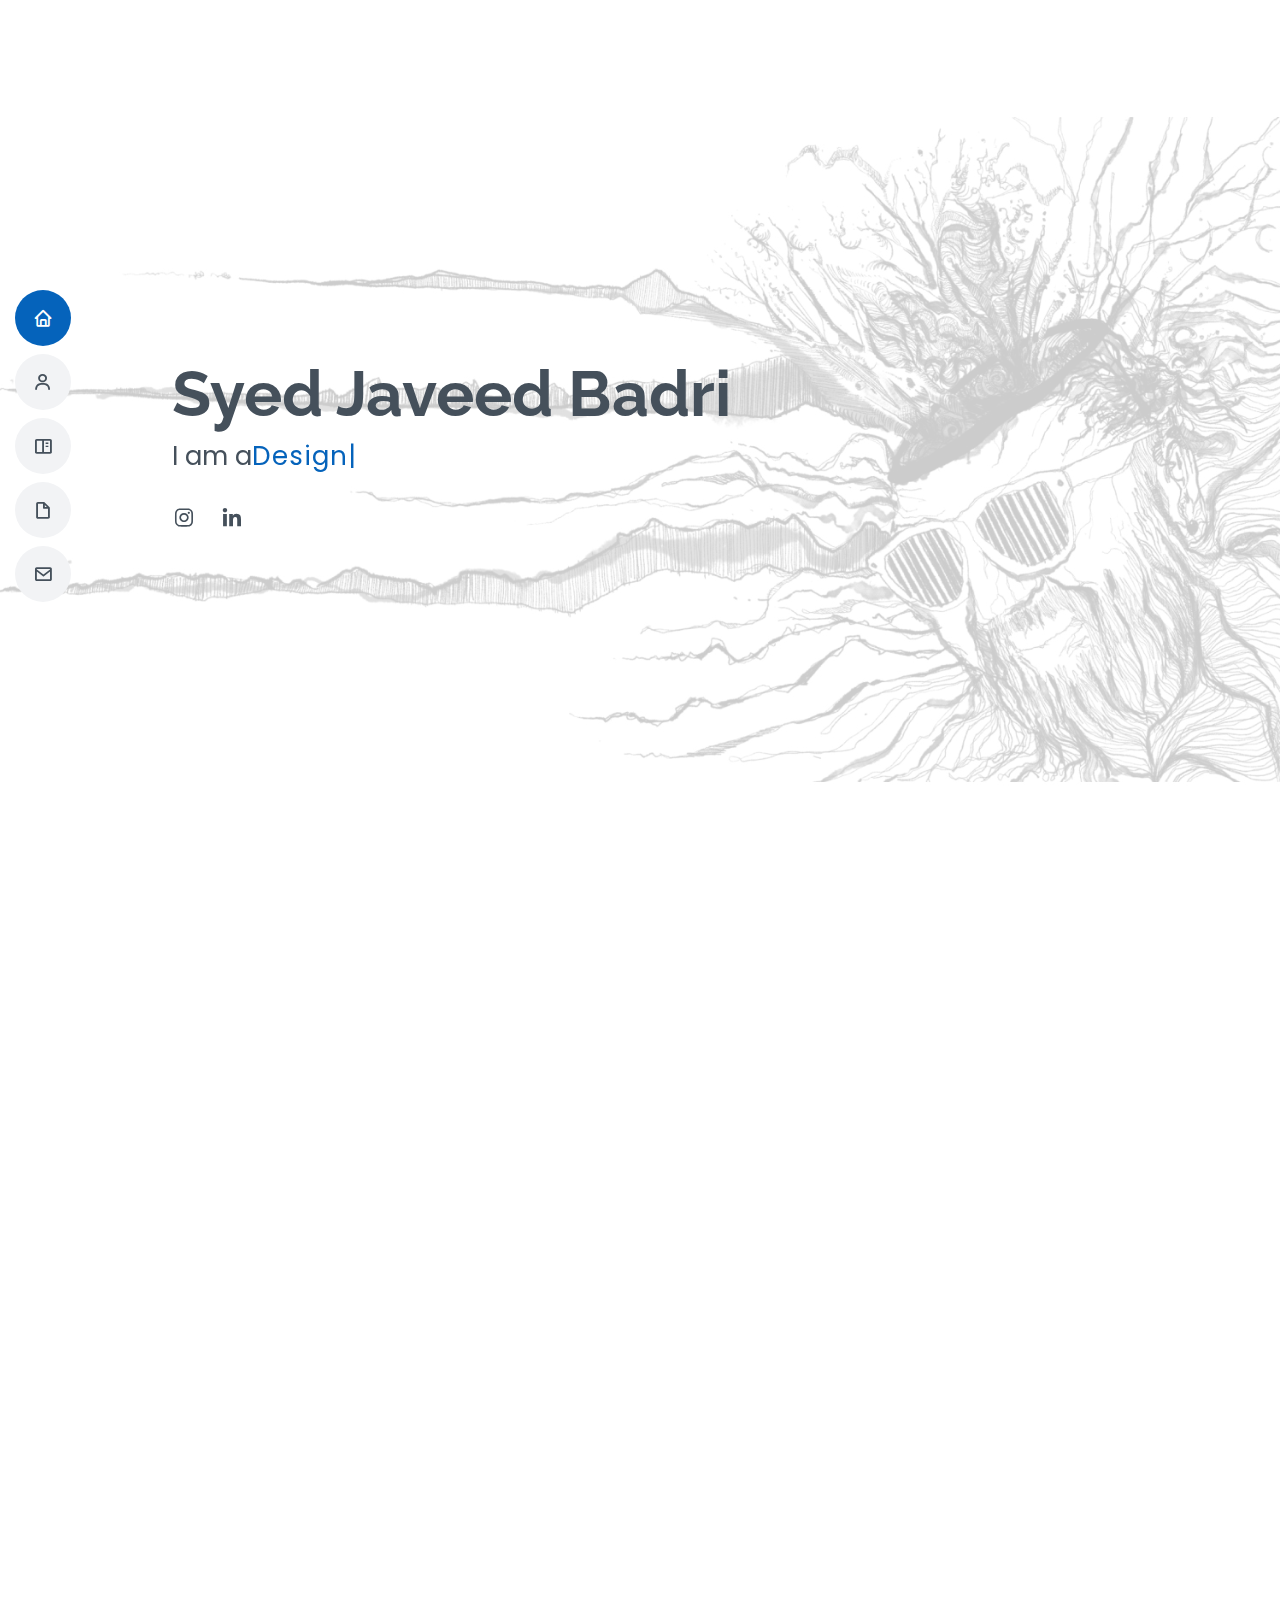
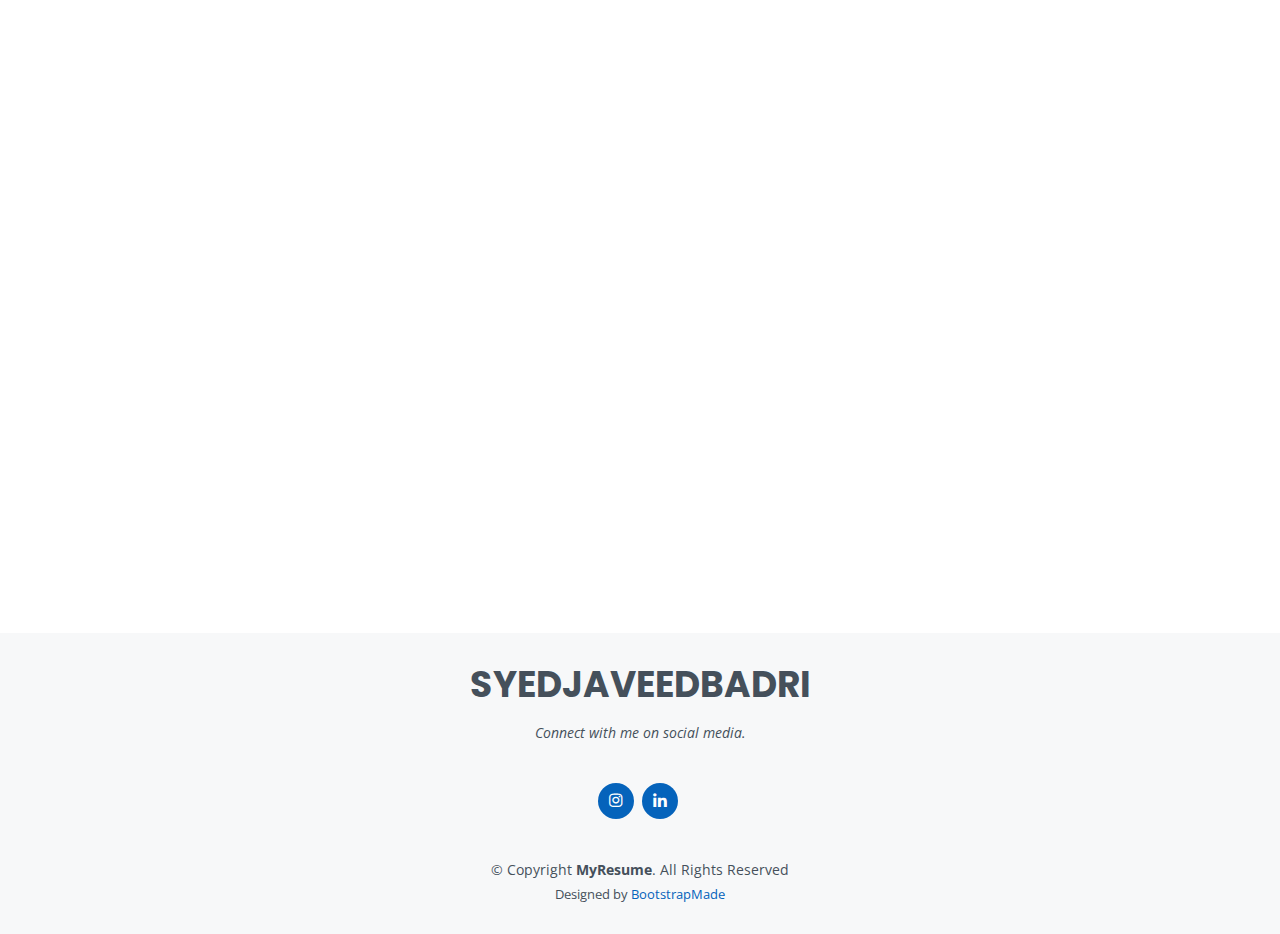
==== index.html @ 977ffac3 "first commit" ====
<!DOCTYPE html>
<html lang="en">

<head>
  <meta charset="utf-8">
  <meta content="width=device-width, initial-scale=1.0" name="viewport">

  <title>MyResume syed javeeed badri - Index</title>
  <meta content="" name="description">
  <meta content="" name="keywords">

  <!-- Favicons -->
  <link href="assets/img/favicon.png" rel="icon">
  <link href="assets/img/apple-touch-icon.png" rel="apple-touch-icon">

  <!-- Google Fonts -->
  <link href="https://fonts.googleapis.com/css?family=Open+Sans:300,300i,400,400i,600,600i,700,700i|Raleway:300,300i,400,400i,500,500i,600,600i,700,700i|Poppins:300,300i,400,400i,500,500i,600,600i,700,700i" rel="stylesheet">

  <!-- Vendor CSS Files -->
  <link href="assets/vendor/aos/aos.css" rel="stylesheet">
  <link href="assets/vendor/bootstrap/css/bootstrap.min.css" rel="stylesheet">
  <link href="assets/vendor/bootstrap-icons/bootstrap-icons.css" rel="stylesheet">
  <link href="assets/vendor/boxicons/css/boxicons.min.css" rel="stylesheet">
  <link href="assets/vendor/glightbox/css/glightbox.min.css" rel="stylesheet">
  <link href="assets/vendor/swiper/swiper-bundle.min.css" rel="stylesheet">

  <!-- Template Main CSS File -->
  <link href="assets/css/style.css" rel="stylesheet">

  <!-- =======================================================
  * Template Name: MyResume - v4.9.1
  * Template URL: https://bootstrapmade.com/free-html-bootstrap-template-my-resume/
  * Author: BootstrapMade.com
  * License: https://bootstrapmade.com/license/
  ======================================================== -->
</head>

<body>

  <!-- ======= Mobile nav toggle button ======= -->
  <!-- <button type="button" class="mobile-nav-toggle d-xl-none"><i class="bi bi-list mobile-nav-toggle"></i></button> -->
  <i class="bi bi-list mobile-nav-toggle d-lg-none"></i>
  <!-- ======= Header ======= -->
  <header id="header" class="d-flex flex-column justify-content-center">

    <nav id="navbar" class="navbar nav-menu">
      <ul>
        <li><a href="#hero" class="nav-link scrollto active"><i class="bx bx-home"></i> <span>Home</span></a></li>
        <li><a href="#about" class="nav-link scrollto"><i class="bx bx-user"></i> <span>About</span></a></li>
        <li><a href="#portfolio" class="nav-link scrollto"><i class="bx bx-book-content"></i> <span>Portfolio</span></a></li>
        <li><a href="#resume" class="nav-link scrollto"><i class="bx bx-file-blank"></i> <span>Resume</span></a></li>
        <li><a href="#contact" class="nav-link scrollto"><i class="bx bx-envelope"></i> <span>Contact</span></a></li>
      </ul>
    </nav><!-- .nav-menu -->

  </header><!-- End Header -->

  <!-- ======= Hero Section ======= -->
  <section id="hero" class="d-flex flex-column justify-content-center">
    <div class="container" data-aos="zoom-in" data-aos-delay="100">
      <h1>Syed Javeed Badri</h1>
      <p>I am a<span class="typed" data-typed-items=" Designer,n Architect, Doodler, Thinker"></span></p>
      <div class="social-links">
        <a href="https://www.instagram.com/syed_javeed_badri/" class="instagram"><i class="bx bxl-instagram"></i></a>
        <a href="https://in.linkedin.com/in/syed-javeed-badri-47b78391" class="linkedin"><i class="bx bxl-linkedin"></i></a>
      </div>
    </div>
  </section><!-- End Hero -->

  <main id="main">

    <!-- ======= About Section ======= -->
    <section id="about" class="about">
      <div class="container" data-aos="fade-up">

        <div class="section-title">
          <h2>About</h2>
          <p>I am based in Bengaluru, India. </p>
        </div>

        <div class="row">
          <div class="col-lg-4">
            <img src="assets/img/portfolio/profile-img.jpg" class="img-fluid" alt="">
          </div>
          <div class="col-lg-8 pt-4 pt-lg-0 content">
            <h3>Multidisciplinary Designer &amp; Architect.</h3>
            
            <p> Building design, Interior design, furniture design, product design, UX|UI Design. 

            </p>
              <div class="row">
              <div class="col-lg-6">
                <ul>
                  <li><i class="bi bi-chevron-right"></i> <strong>Birthday:</strong> <span>1 May 1997</span></li>
                  <li><i class="bi bi-chevron-right"></i> <strong>Website:</strong> <span></span>syedjaveedbadri.github.io</li>
                  <li><i class="bi bi-chevron-right"></i> <strong>Phone:</strong> <span>+91-7338135604</span></li>
                  <li><i class="bi bi-chevron-right"></i> <strong>City:</strong> <span>Bengaluru, India</span></li>
                </ul>
              </div>
              <div class="col-lg-6">
                <ul>
                  <li><i class="bi bi-chevron-right"></i> <strong>Age:</strong> <span>25</span></li>
                  <li><i class="bi bi-chevron-right"></i> <strong>Degree:</strong> <span>Master's in design (product design)</span></li>
                  <li><i class="bi bi-chevron-right"></i> <strong>Email:</strong> <span>syedjaveedbadri@gmail.com</span></li>
                  <li><i class="bi bi-chevron-right"></i> <strong>Freelance:</strong> <span>Available</span></li>
                </ul>
              </div>
            </div>
            <p>
              My creative side is my strongest side. My greatest strength is the ability to adapt in challenging situations due to my transferable skills from multiple fields. 
              I am uncompromisingly transparent in my thoughts and opinions. I am self motivated. You can expect me to think strategically, work independently on projects and as well as work hands on in program execution..
            </p>
          </div>
        </div>

      </div>
    </section><!-- End About Section -->

    <!-- ======= Portfolio Section ======= -->
    <section id="portfolio" class="portfolio section-bg">
      <div class="container" data-aos="fade-up">

        <div class="section-title">
          <h2>Portfolio</h2>
          <p>Below are curated works among many I worked on during my professional experience.</p>
        </div>

        <div class="row">
          <div class="col-lg-12 d-flex justify-content-center" data-aos="fade-up" data-aos-delay="100">
            <ul id="portfolio-flters">
              <li data-filter="*" class="filter-active">All</li>
              <li data-filter=".filter-BUILDINGS">BUILDINGS</li>
              <li data-filter=".filter-PRODUCTS">PRODUCTS</li>
              <li data-filter=".filter-DIGITALDESIGNS">DIGITAL DESIGNS</li>
            </ul>
          </div>
        </div>

        <div class="row portfolio-container" data-aos="fade-up" data-aos-delay="200">

          <div class="col-lg-4 col-md-6 portfolio-item filter-BUILDINGS">
            <div class="portfolio-wrap">
              <img src="assets/img/portfolio/portfolio-1.jpg" class="img-fluid" alt="">
              <div class="portfolio-info">
                <h4>BCC</h4>
                <p>LAYOUT DESIGN</p>
                <div class="portfolio-links">
                  <a href="assets/img/portfolio/portfolio-1.jpg" data-gallery="portfolioGallery" class="portfolio-lightbox" title="BUILDINGS"><i class="bx bx-plus"></i></a>
                  <a href="BCC.html" class="portfolio-details-lightbox" data-glightbox="type: external" title="Portfolio Details"><i class="bx bx-link"></i></a>
                </div>
              </div>
            </div>
          </div>

          <div class="col-lg-4 col-md-6 portfolio-item filter-DIGITALDESIGNS">
            <div class="portfolio-wrap">
              <img src="assets/img/portfolio/APP- MOCKUP-DRAFT-1.jpg" class="img-fluid" alt="">
              <div class="portfolio-info">
                <h4>KAW- CHARITY SHOP</h4>
                <p>MOBILE APPN</p>
                <div class="portfolio-links">
                  <a href="assets/img/portfolio/APP- MOCKUP-DRAFT-1.jpg" data-gallery="portfolioGallery" class="portfolio-lightbox" title="BUILDINGS"><i class="bx bx-plus"></i></a>
                  <a href="KAW.html" class="portfolio-details-lightbox" data-glightbox="type: external" title="Portfolio Details"><i class="bx bx-link"></i></a>
                </div>
              </div>
            </div>
          </div>

          <div class="col-lg-4 col-md-6 portfolio-item filter-BUILDINGS">
            <div class="portfolio-wrap">
              <img src="assets/img/portfolio/portfolio-3.jpg" class="img-fluid" alt="">
              <div class="portfolio-info">
                <h4>FABRICATOR'S RESIDENCE</h4>
                <p>BUILDING DESIGN</p>
                <div class="portfolio-links">
                  <a href="assets/img/portfolio/portfolio-3.jpg" data-gallery="portfolioGallery" class="portfolio-lightbox" title="BUILDINGS"><i class="bx bx-plus"></i></a>
                  <a href="FABRICATOR'S RESIDENCE.html" class="portfolio-details-lightbox" data-glightbox="type: external" title="Portfolio Details"><i class="bx bx-link"></i></a>
                </div>
              </div>
            </div>
          </div>

          <div class="col-lg-4 col-md-6 portfolio-item filter-DIGITALDESIGNS">
            <div class="portfolio-wrap">
              <img src="assets/img/portfolio/portfolio-4.jpg" class="img-fluid" alt="">
              <div class="portfolio-info">
                <h4>URBAN DELIGHTS</h4>
                <p>LABEL DESIGN</p>
                <div class="portfolio-links">
                  <a href="assets/img/portfolio/portfolio-4.jpg" data-gallery="portfolioGallery" class="portfolio-lightbox" title="PRODUCTS 2"><i class="bx bx-plus"></i></a>
                  <a href="URBAN DELIGHTS.html" class="portfolio-details-lightbox" data-glightbox="type: external" title="Portfolio Details"><i class="bx bx-link"></i></a>
                </div>
              </div>
            </div>
          </div>

          <div class="col-lg-4 col-md-6 portfolio-item filter-PRODUCTS">
            <div class="portfolio-wrap">
              <img src="assets/img/portfolio/portfolio-5.jpg" class="img-fluid" alt="">
              <div class="portfolio-info">
                <h4>YOGA ASSISTANT</h4>
                <p>PRODUCT DESIGN</p>
                <div class="portfolio-links">
                  <a href="assets/img/portfolio/portfolio-5.jpg" data-gallery="portfolioGallery" class="portfolio-lightbox" title="DIGITAL DESIGNS 2"><i class="bx bx-plus"></i></a>
                  <a href="yoga equipment.html" class="portfolio-details-lightbox" data-glightbox="type: external" title="Portfolio Details"><i class="bx bx-link"></i></a>
                </div>
              </div>
            </div>
          </div>

          <div class="col-lg-4 col-md-6 portfolio-item filter-PRODUCTS">
            <div class="portfolio-wrap">
              <img src="assets\img\kalam\kalam-1.jpg" class="img-fluid" alt="">
              <div class="portfolio-info">
                <h4>FOUNTAIN PEN</h4>
                <p>PRODUCT design</p>
                <div class="portfolio-links">
                  <a href="assets\img\kalam\kalam-1.jpg" data-gallery="portfolioGallery" class="portfolio-lightbox" title="PRODUCTS 1"><i class="bx bx-plus"></i></a>
                  <a href="FOUNTAINPEN DESIGN.html" class="portfolio-details-lightbox" data-glightbox="type: external" title="Portfolio Details"><i class="bx bx-link"></i></a>
                </div>
              </div>
            </div>
          </div>

          <div class="col-lg-4 col-md-6 portfolio-item filter-PRODUCTS">
            <div class="portfolio-wrap">
              <img src="assets/img/portfolio/portfolio-6.jpg" class="img-fluid" alt="">
              <div class="portfolio-info">
                <h4>FURNITURE</h4>
                <p>study table</p>
                <div class="portfolio-links">
                  <a href="assets/img/portfolio/portfolio-6.jpg" data-gallery="portfolioGallery" class="portfolio-lightbox" title="BUILDINGS 3"><i class="bx bx-plus"></i></a>
                  <a href="STUDY TABLE.html" class="portfolio-details-lightbox" data-glightbox="type: external" title="Portfolio Details"><i class="bx bx-link"></i></a>
                </div>
              </div>
            </div>
          </div>

          <div class="col-lg-4 col-md-6 portfolio-item filter-PRODUCTS">
            <div class="portfolio-wrap">
              <img src="assets/img/GEAR/gear.13.jpg" class="img-fluid" alt="">
              <div class="portfolio-info">
                <h4>ROBOTICS</h4>
                <p>GEAR</p>
                <div class="portfolio-links">
                  <a href="assets/img/portfolio/portfolio-6.jpg" data-gallery="portfolioGallery" class="portfolio-lightbox" title="BUILDINGS 3"><i class="bx bx-plus"></i></a>
                  <a href="GEAR.html" class="portfolio-details-lightbox" data-glightbox="type: external" title="Portfolio Details"><i class="bx bx-link"></i></a>
                </div>
              </div>
            </div>
          </div>

          <div class="col-lg-4 col-md-6 portfolio-item filter-BUILDINGS">
            <div class="portfolio-wrap">
              <img src="assets/img/BUILDING VISUALIZATION/06.jpg" class="img-fluid" alt="">
              <div class="portfolio-info">
                <h4>VISUALIZATION</h4>
                <p>BUILDINGS</p>
                <div class="portfolio-links">
                  <a href="assets/img/portfolio/portfolio-6.jpg" data-gallery="portfolioGallery" class="portfolio-lightbox" title="BUILDINGS 3"><i class="bx bx-plus"></i></a>
                  <a href="BUILDING VISUALIZATION.html" class="portfolio-details-lightbox" data-glightbox="type: external" title="Portfolio Details"><i class="bx bx-link"></i></a>
                </div>
              </div>
            </div>
          </div>

          </div>

      </div>
    </section><!-- End Portfolio Section -->

        <!-- ======= Skills Section ======= -->
    <section id="skills" class="skills section-bg">
      <div class="container" data-aos="fade-up">

        <div class="section-title">
          <h2>Skills</h2>
          <p>My curiosity in multiple fields has led me to explore knowledge in each of them. This allowed me to explore softwares, my softskills to my communication all the way to getting my hands dirty when necessary. I believe in hands on work and learning through experience. 
            this ideology toward learning has so far been rewarding and fruitful. I look forward to learn more about various fields and improve my skills in the future.
          </p>
        </div>

        <div class="row skills-content">

          <div class="col-lg-6">

            <div class="progress">
              <span class="skill">Adobe suite- AI, IND, PS, XD <i class="val">80%</i></span>
              <div class="progress-bar-wrap">
                <div class="progress-bar" role="progressbar" aria-valuenow="80" aria-valuemin="0" aria-valuemax="100"></div>
              </div>
            </div>

            <div class="progress">
              <span class="skill">2D drawing <i class="val">90%</i></span>
              <div class="progress-bar-wrap">
                <div class="progress-bar" role="progressbar" aria-valuenow="90" aria-valuemin="0" aria-valuemax="100"></div>
              </div>
            </div>

            <div class="progress">
              <span class="skill">Figma <i class="val">80%</i></span>
              <div class="progress-bar-wrap">
                <div class="progress-bar" role="progressbar" aria-valuenow="80" aria-valuemin="0" aria-valuemax="100"></div>
              </div>
            </div>

            <div class="progress">
              <span class="skill">Keyshot, Lumion, <i class="val">90%</i></span>
              <div class="progress-bar-wrap">
                <div class="progress-bar" role="progressbar" aria-valuenow="80" aria-valuemin="0" aria-valuemax="100"></div>
              </div>
            </div>

          </div>

          <div class="col-lg-6">

            <div class="progress">
              <span class="skill">Sketchup <i class="val">95%</i></span>
              <div class="progress-bar-wrap">
                <div class="progress-bar" role="progressbar" aria-valuenow="95" aria-valuemin="0" aria-valuemax="100"></div>
              </div>
            </div>

            <div class="progress">
              <span class="skill">SolidWorks <i class="val">40%</i></span>
              <div class="progress-bar-wrap">
                <div class="progress-bar" role="progressbar" aria-valuenow="40" aria-valuemin="0" aria-valuemax="100"></div>
              </div>
            </div>

            <div class="progress">
              <span class="skill">Maya <i class="val">20%</i></span>
              <div class="progress-bar-wrap">
                <div class="progress-bar" role="progressbar" aria-valuenow="20" aria-valuemin="0" aria-valuemax="100"></div>
              </div>
            </div>

            <div class="progress">
              <span class="skill">Unreal Engine <i class="val">45%</i></span>
              <div class="progress-bar-wrap">
                <div class="progress-bar" role="progressbar" aria-valuenow="45" aria-valuemin="0" aria-valuemax="100"></div>
              </div>
            </div>

          </div>

        </div>

      </div>
    </section><!-- End Skills Section -->

    <!-- ======= Resume Section ======= -->
    <section id="resume" class="resume">
      <div class="container" data-aos="fade-up">

        <div class="section-title">
          <h2>Resume</h2>
          <p>Below is a little more information about me to better understand my capabilities. </p>
        </div>

        <div class="row">
          <div class="col-lg-6">
            <h3 class="resume-title">Summary</h3>
            <div class="resume-item pb-0">
              <h4>syed javeed badri</h4>
              <p><em>Innovative and deadline-driven Designer with 3+ years of experience designing and developing Buildings, Building products, Furniture, UX|UI design, Product label and packaging designs from initial concept to final, polished deliverable.</em></p>
              <ul>
                <li>Bengaluru, India</li>
                <li>+91-7338135604</li>
                <li>syedjaveedbadri@gmail.com</li>
              </ul>
            </div>

            <h3 class="resume-title">Education</h3>
            <div class="resume-item">
              <h4>Masters in design (Product Design)</h4>
              <h5>2020 - 2022</h5>
              <p><em>The design village, Noida, India</em></p>
              <p>Successfully completed masters in product design.</p>
            </div>
            <div class="resume-item">
              <h4>Masters in design (City design)</h4>
              <h5>2021 - 2022</h5>
              <p><em>LE'cole de design, Nantes, France</em></p>
              <p>Explored masters in City design as part of an international semester in france.</p>
            </div>
            <div class="resume-item">
              <h4>Bachelor of architecture and planning &amp; architectural design and planning</h4>
              <h5>2014 - 2019</h5>
              <p><em>SJB school of architecture and planning, Bengaluru, India</em></p>
              <p>Became a practicing architect after graduating from the school of architecture.</p>
            </div>
          </div>
          <div class="col-lg-6">
            <h3 class="resume-title">Professional Experience</h3>
            <div class="resume-item">
              <h4>Designer</h4>
              <h5>2020 - Present</h5>
              <p><em>KALAMSIYAAHI, Bengaluru, India </em></p>
              <ul>
                <li>Responsible for developing products on the lines of stationeries and kitchen utensils</li>
                <li>Supervised design development for residential projects, proposed elevation designs for 
                  commercial spaces.</li>
                <li>Designed and implemented product labels and packaging for a gourmet food brand.</li>
              </ul>
            </div>
            <div class="resume-item">
              <h4>Freelance Designer</h4>
              <h5>2018 - Present</h5>
              <p><em>Bengaluru, Noida, India.</em></p>
              <ul>
                <li> 3D Visualization, CAD Drafting, Furniture design and execution, Conceptual robotics, Flyer design.   
                </li>
              </ul>
            </div>
            <div class="resume-item">
              <h4>Intern Architect</h4>
              <h5>2018 - 2019</h5>
              <p><em>Bengaluru, India.</em></p>
              <ul>
                <li> The job included Presentation drawings, renders, working drawings, estimation, etc.  
                </li>
                <li> Was involved in design development for more than 3 projects and worked directly under the principle architect.</li>
                <li> Developed and sent drawings ready for construction to sites.</li>
                <li> Designed and executed furniture and sign boards in various  projects.</li>
              </ul>
            </div>
            <div class="resume-item">
              <h4>Sketching Instructor</h4>
              <h5>2017 - 2019</h5>
              <p><em>IDea, centre for learning, Bengaluru, India.</em></p>
              <ul>
                <li> The job entailed guiding students who were pursuing NATA, in improving their sketching skills, Introducing them to the field of architecture.</li>
              </ul>
            </div>
          </div>
        </div>

      </div>
    </section><!-- End Resume Section -->

    <!-- ======= Contact Section ======= -->
    <section id="contact" class="contact">
      <div class="container" data-aos="fade-up">

        <div class="section-title">
          <h2>Contact</h2>
          <p>Don't be stranger. Get in touch with me. </p>
        </div>

        <div class="row mt-1">

          <div class="col-lg-4">
            <div class="info">
              <div class="address">
                <i class="bi bi-geo-alt"></i>
                <h4>Location:</h4>
                <p>Bengaluru, Karnataka-560078 India</p>
              </div>

              <div class="email">
                <i class="bi bi-envelope"></i>
                <h4>Email:</h4>
                <p>syedjaveedbadri@gmail.com</p>
              </div>

              <div class="phone">
                <i class="bi bi-phone"></i>
                <h4>Call:</h4>
                <p>+91-7338135604</p>
              </div>

            </div>

          </div>

          <div class="col-lg-8 mt-5 mt-lg-0">

            <form action="forms/contact.php" method="post" role="form" class="php-email-form">
              <div class="row">
                <div class="col-md-6 form-group">
                  <input type="text" name="name" class="form-control" id="name" placeholder="Your Name" required>
                </div>
                <div class="col-md-6 form-group mt-3 mt-md-0">
                  <input type="email" class="form-control" name="email" id="email" placeholder="Your Email" required>
                </div>
              </div>
              <div class="form-group mt-3">
                <input type="text" class="form-control" name="subject" id="subject" placeholder="Subject" required>
              </div>
              <div class="form-group mt-3">
                <textarea class="form-control" name="message" rows="5" placeholder="Message" required></textarea>
              </div>
              <div class="my-3">
                <div class="loading">Loading</div>
                <div class="error-message"></div>
                <div class="sent-message">Your message has been sent. Thank you!</div>
              </div>
              <div class="text-center"><button type="submit">Send Message</button></div>
            </form>

          </div>

        </div>

      </div>
    </section><!-- End Contact Section -->

  </main><!-- End #main -->

  <!-- ======= Footer ======= -->
  <footer id="footer">
    <div class="container">
      <h3>SYEDJAVEEDBADRI</h3>
      <p>Connect with me on social media.</p>
      <div class="social-links">
        <a href="#" class="instagram"><i class="bx bxl-instagram"></i></a>
        <a href="#" class="linkedin"><i class="bx bxl-linkedin"></i></a>
      </div>
      <div class="copyright">
        &copy; Copyright <strong><span>MyResume</span></strong>. All Rights Reserved
      </div>
      <div class="credits">
        <!-- All the links in the footer should remain intact. -->
        <!-- You can delete the links only if you purchased the pro version. -->
        <!-- Licensing information: [license-url] -->
        <!-- Purchase the pro version with working PHP/AJAX contact form: https://bootstrapmade.com/free-html-bootstrap-template-my-resume/ -->
        Designed by <a href="https://bootstrapmade.com/">BootstrapMade</a>
      </div>
    </div>
  </footer><!-- End Footer -->

  <div id="preloader"></div>
  <a href="#" class="back-to-top d-flex align-items-center justify-content-center"><i class="bi bi-arrow-up-short"></i></a>

  <!-- Vendor JS Files -->
  <script src="assets/vendor/purecounter/purecounter_vanilla.js"></script>
  <script src="assets/vendor/aos/aos.js"></script>
  <script src="assets/vendor/bootstrap/js/bootstrap.bundle.min.js"></script>
  <script src="assets/vendor/glightbox/js/glightbox.min.js"></script>
  <script src="assets/vendor/isotope-layout/isotope.pkgd.min.js"></script>
  <script src="assets/vendor/swiper/swiper-bundle.min.js"></script>
  <script src="assets/vendor/typed.js/typed.min.js"></script>
  <script src="assets/vendor/waypoints/noframework.waypoints.js"></script>
  <script src="assets/vendor/php-email-form/validate.js"></script>

  <!-- Template Main JS File -->
  <script src="assets/js/main.js"></script>

</body>

</html>
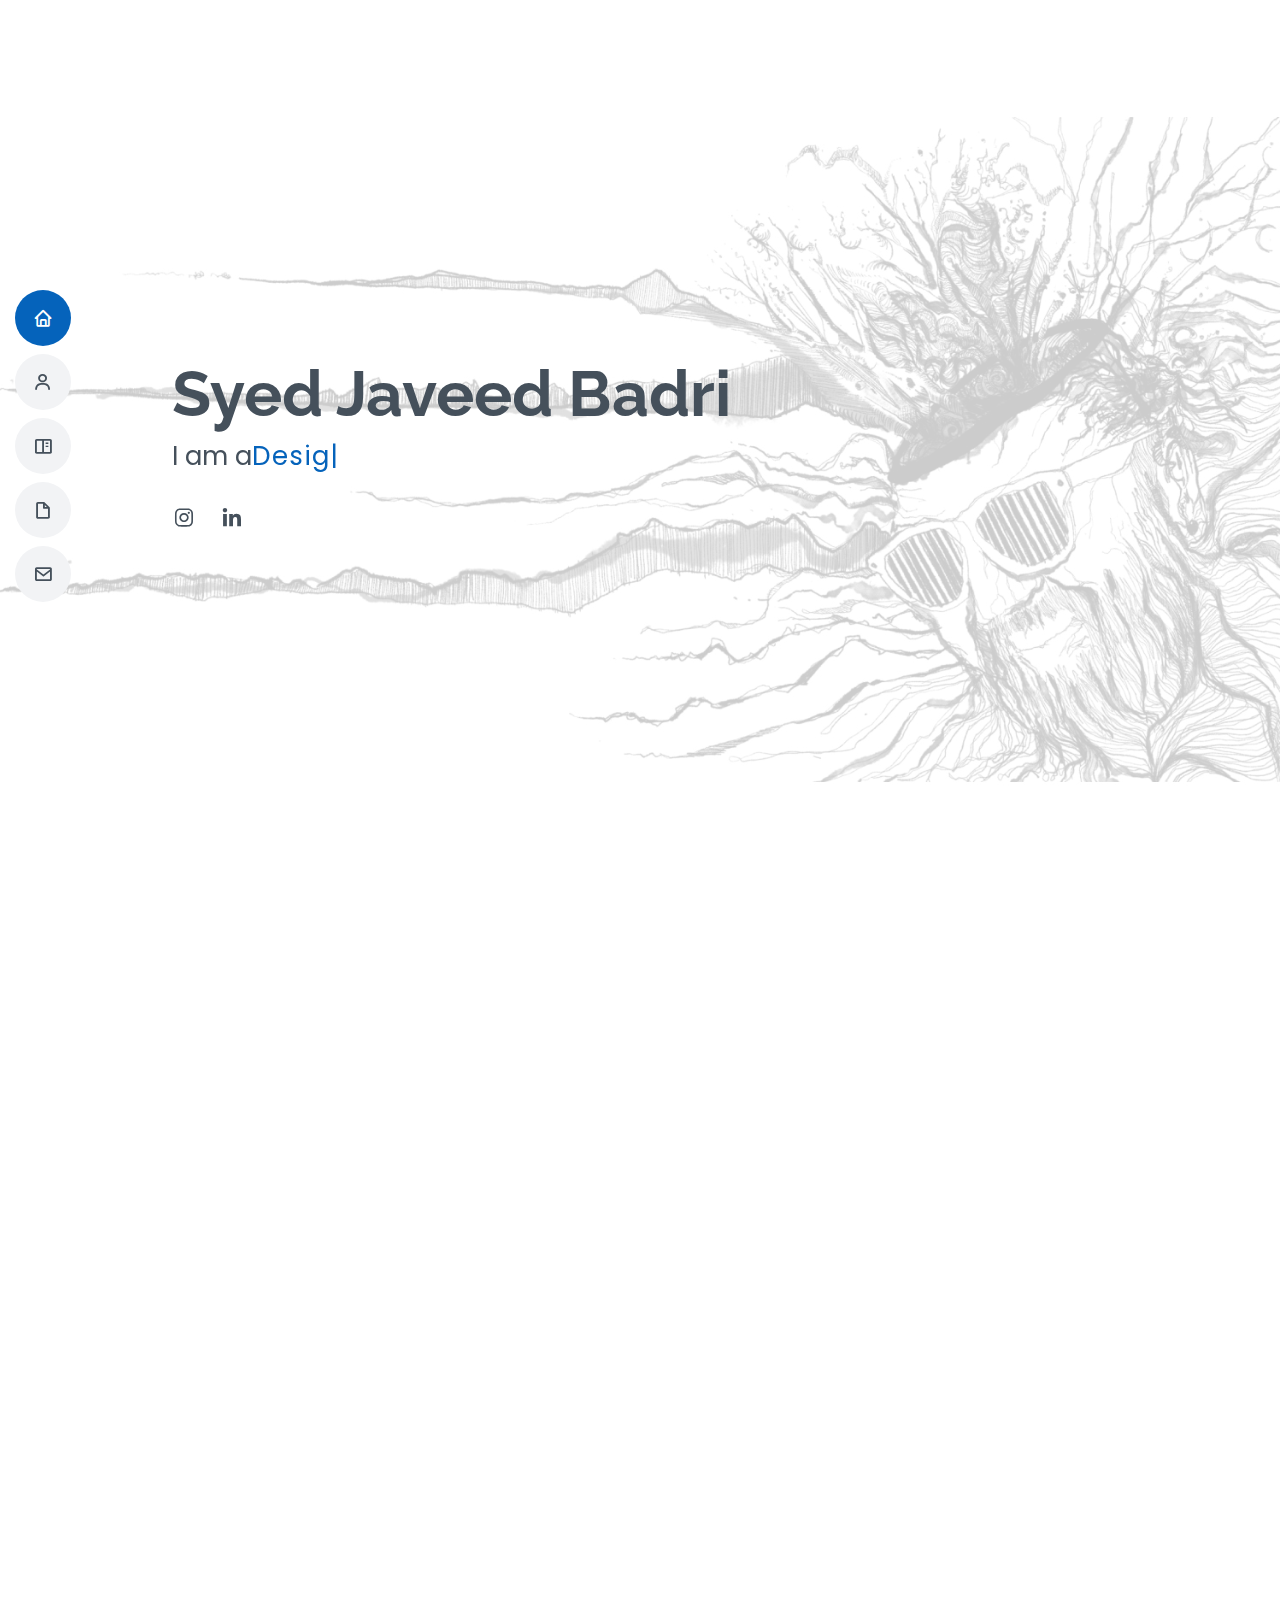
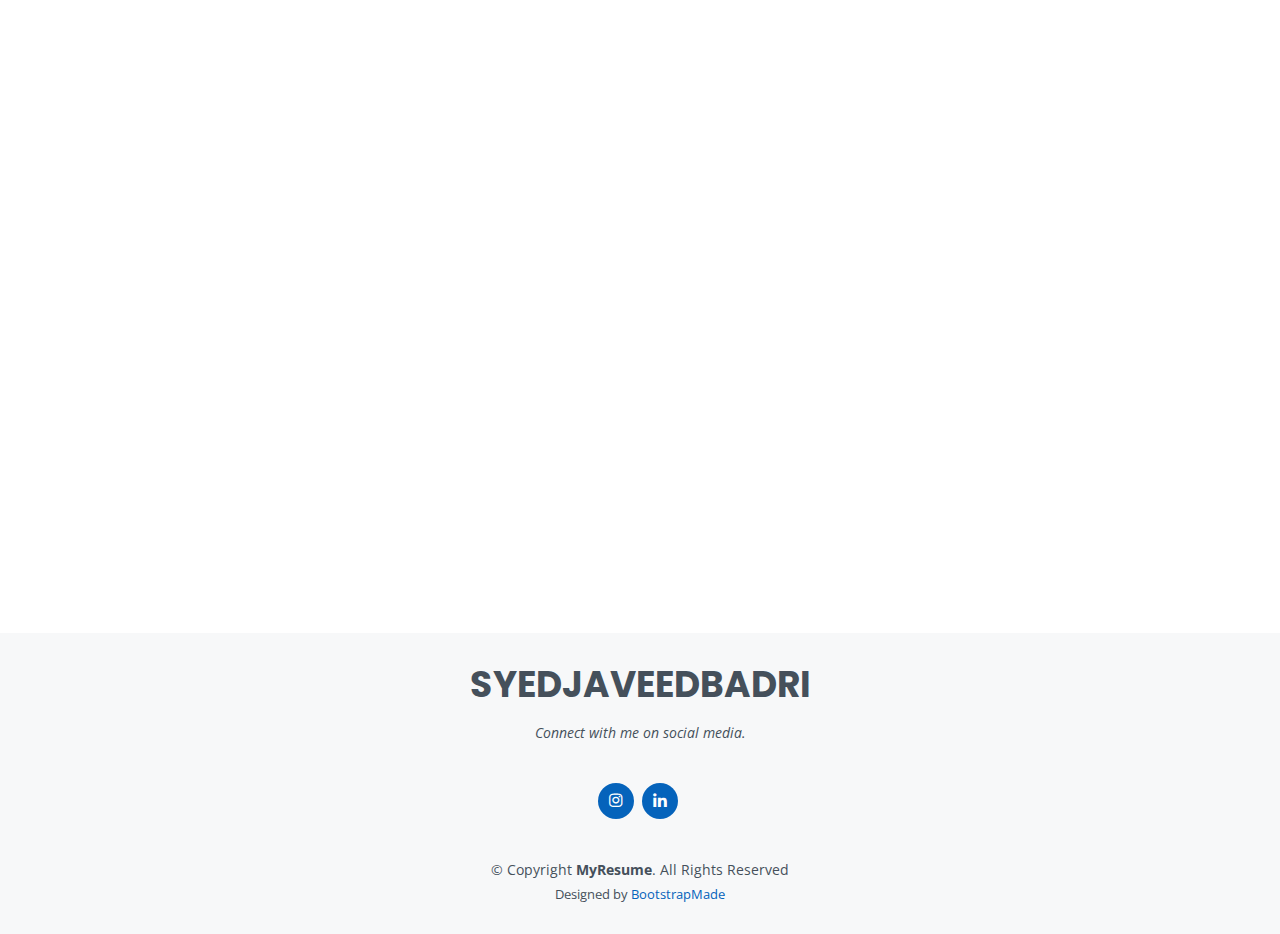
==== commit 1b7becb1: "Update index.html" ====
--- a/index.html
+++ b/index.html
@@ -5,7 +5,7 @@
   <meta charset="utf-8">
   <meta content="width=device-width, initial-scale=1.0" name="viewport">
 
-  <title>MyResume syed javeeed badri - Index</title>
+  <title>syed javeeed badri - Portfolio</title>
   <meta content="" name="description">
   <meta content="" name="keywords">
 
@@ -551,4 +551,4 @@
 
 </body>
 
-</html>+</html>
